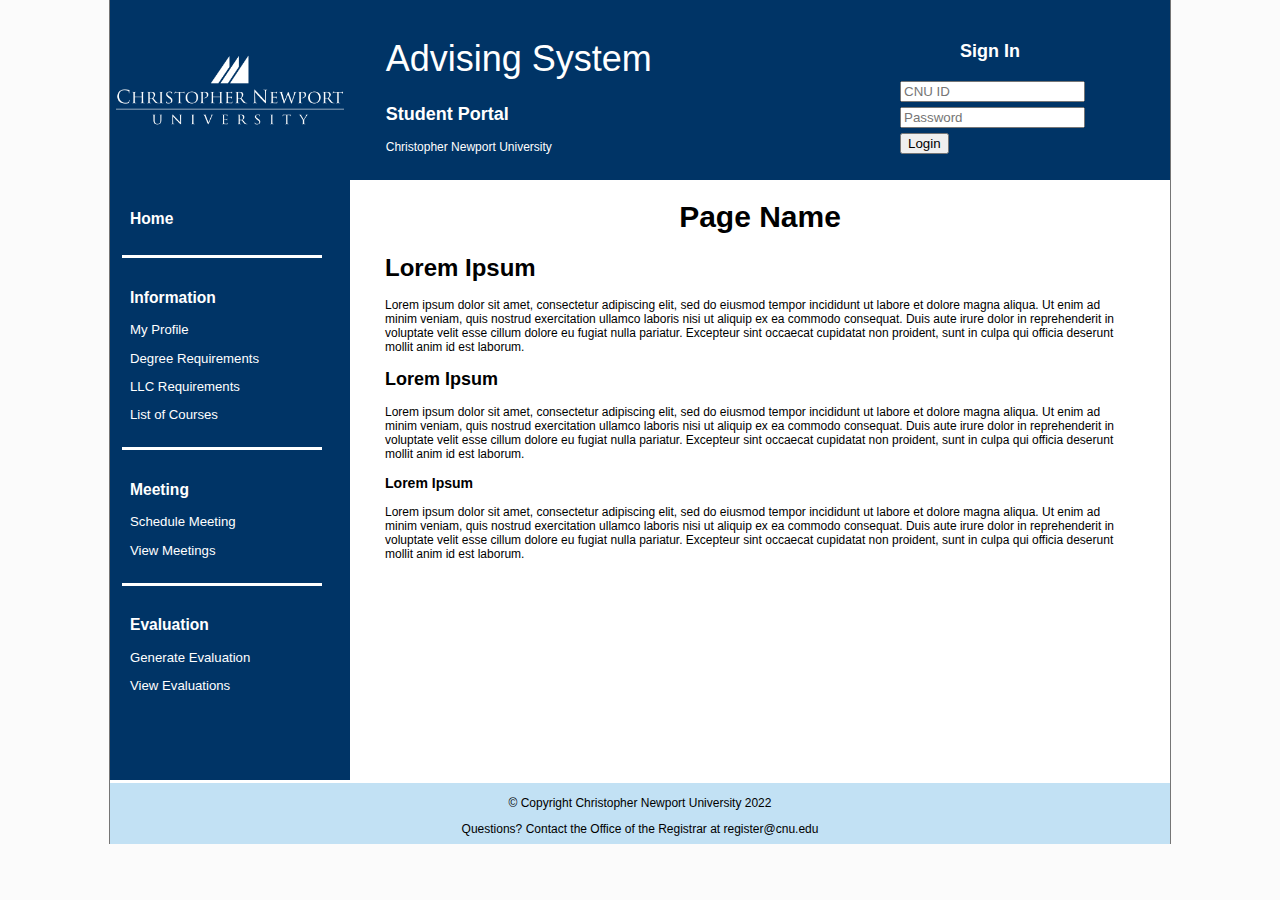
==== index.html @ c7f956e0 "Adding sql script and new pages to repo." ====
<!DOCTYPE html>
<html lang="en">
<head>
<link href="style.css" rel="stylesheet">
<title>CNU Advising - Home</title>
<meta charset="utf-8">
<meta name="viewport" content="width=device-width, initial-scale=1.0">
</head>

<body>
<div class="body_box">
<table class="hdr_table" cellpadding="0" cellspacing="0" >
	<tr>
		<td class="hdr_logo">
			<div class="cnu_name">
			<a href="http://www.cnu.edu"><img src="images/cnu_name.png" align="center" alt="CNU Logo"></a> 
			</div>
		</td>
		<td class="hdr_title">
			<a href="index.html"><h1>Advising System</h1></a>
			<h2>Student Portal</h2>
			<p>Christopher Newport University</p>
		</td>
		<td class="hdr_login">
			<h2>Sign In</h2>
			<form action="auth.php" method="post" class="login_form">
				<input type="text" name="student_ID" placeholder="CNU ID" id="student_ID" required>
				<br>
				<input type="password" name="password" placeholder="Password" id="password" required>
				<br>
				<input type="submit" value="Login">
			</form>
		</td>
	</tr>
</table>

<div class="main">

<div class="sidenav">
	<br>
	<a href="index.html"><h3>Home</h3></a>
	<img class="navline" src="images/divider.png">
	<a href="index.html"><h3>Information</h3></a>
	<a href="index.html"><p>My Profile</p></a>
	<a href="index.html"><p>Degree Requirements</p></a>
	<a href="index.html"><p>LLC Requirements</p></a>
	<a href="index.html"><p>List of Courses</p></a>
	<img class="navline" src="images/divider.png">
	<a href="index.html"><h3>Meeting</h3></a>
	<a href="index.html"><p>Schedule Meeting</p></a>
	<a href="index.html"><p>View Meetings</p></a>
	<img class="navline" src="images/divider.png">
	<a href="index.html"><h3>Evaluation</h3></a>
	<a href="index.html"><p>Generate Evaluation</p></a>
	<a href="index.html"><p>View Evaluations</p></a>
	<br>
</div>

<div class="content">
	<h1 class="page_name">Page Name</h1>
	<h1>Lorem Ipsum</h1>
	<p>Lorem ipsum dolor sit amet, consectetur adipiscing elit, sed do eiusmod tempor incididunt ut labore et dolore magna aliqua. Ut enim ad minim veniam, quis nostrud exercitation ullamco laboris nisi ut aliquip ex ea commodo consequat. Duis aute irure dolor in reprehenderit in voluptate velit esse cillum dolore eu fugiat nulla pariatur. Excepteur sint occaecat cupidatat non proident, sunt in culpa qui officia deserunt mollit anim id est laborum.</p>
	
	<h2>Lorem Ipsum</h2>
	<p>Lorem ipsum dolor sit amet, consectetur adipiscing elit, sed do eiusmod tempor incididunt ut labore et dolore magna aliqua. Ut enim ad minim veniam, quis nostrud exercitation ullamco laboris nisi ut aliquip ex ea commodo consequat. Duis aute irure dolor in reprehenderit in voluptate velit esse cillum dolore eu fugiat nulla pariatur. Excepteur sint occaecat cupidatat non proident, sunt in culpa qui officia deserunt mollit anim id est laborum.</p>
	
	<h3>Lorem Ipsum</h3>
	<p>Lorem ipsum dolor sit amet, consectetur adipiscing elit, sed do eiusmod tempor incididunt ut labore et dolore magna aliqua. Ut enim ad minim veniam, quis nostrud exercitation ullamco laboris nisi ut aliquip ex ea commodo consequat. Duis aute irure dolor in reprehenderit in voluptate velit esse cillum dolore eu fugiat nulla pariatur. Excepteur sint occaecat cupidatat non proident, sunt in culpa qui officia deserunt mollit anim id est laborum.</p>
</div>

</div>
<div class="footer">
	<p>&copy; Copyright Christopher Newport University 2022</p>
	<a href="mailto:register@cnu.edu">Questions? Contact the Office of the Registrar at register@cnu.edu</a>

</div>



</div>
</body>
---- style.css ----
/*
== Color Ref ==
cnu logo: #004B8D
cnu edu site: #003466
*/

body {
	background-color: #FBFBFB;
	font-family: Arial, Helvetica, Sans-serif;
	font-weight: normal;
	color: #000000;
	font-size: 12px;
	margin: 0 0 0 0;
	padding: 0px;
}

.body_box {
	background-color: #FFFFFF;
	border-left: 1px solid #757575;
	border-right: 1px solid #757575;
	margin: 0 auto 0 auto;
	width: 1060px;
}

a:link, a:visited, a:active {
	font-family: Arial, Helvetica, Sans-serif;
	color: #23619e;
	text-decoration: none;
	font-weight: normal;
}

.hdr_table {
	background-color: #003466;
	
	width: 100%;
	height: 180px;
}

.hdr_logo {
	width:240px;
}

.cnu_name {
	width: 100%;
}

.cnu_name img {
	margin: auto;
	display: block;
	width: 228px; 
	height: 72px;	
}

.hdr_title {
	width: 550px;
	color: #FFFFFF;
}

a:link {color: #FFFFFF;}
a:visited {color: #FFFFFF;}
a:hover {color: #EBF1F8;}

.hdr_title h1 {
	margin-left: 6.5%;
	font-size:3em;
	font-weight: 500;
}
.hdr_title h2 {
	margin-left: 6.5%;
}
.hdr_title p {
	margin-left: 6.5%;
}


.hdr_login {
	color: #FFFFFF;
}

.hdr_login h2 {
	text-align: right;
	margin-right: 150px;
}

.login_form input {
	margin-right: 30px;
	margin-top: 5px;
}
.main {
	display:inline-block;
	width: 100%;
	margin: 0 auto 0 auto;
}
.sidenav {
	background-color: #003466;
	color: #FFFFFF;
	width: 240px;
	height: 600px;
	margin-top: 0;
	margin-bottom: 0;
	float: left;
}

.sidenav h3 {
	padding-left: 20px;
	font-size: 1.3em;
}

.sidenav p {
	padding-left: 20px;
	font-size: 1.1em;
}

.navline {
	margin: 1em 1em;
}

.content {
	padding-left: 35px;
	padding-right: 35px;
	width:750px;
	min-height: 400px;
	float: right;
}

.page_name {
	text-align: center;
	font-size: 2.5em;
}

.footer {
	padding-top:1px;
	padding-bottom: 10px;
	display: block;
	text-align: center;
	width: 100%;
	height: 50px;
	background-color: #C2E1F4;
}

.footer a {
	color: #000000;
}
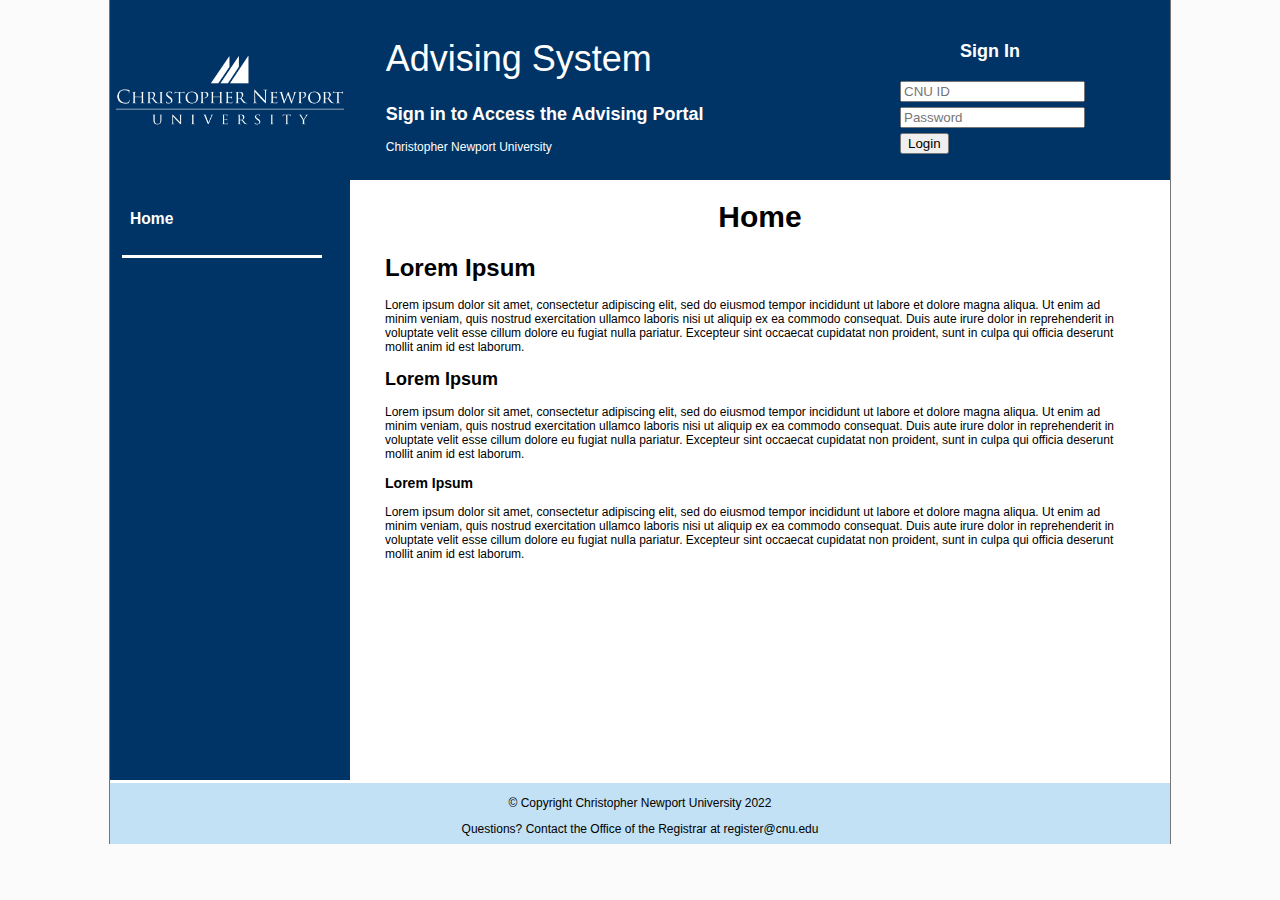
==== commit e5c4b205: "1.4 user homepage navs properly set up" ====
--- a/index.html
+++ b/index.html
@@ -18,7 +18,7 @@
 		</td>
 		<td class="hdr_title">
 			<a href="index.html"><h1>Advising System</h1></a>
-			<h2>Student Portal</h2>
+			<h2>Sign in to Access the Advising Portal</h2>
 			<p>Christopher Newport University</p>
 		</td>
 		<td class="hdr_login">
@@ -36,28 +36,15 @@
 
 <div class="main">
 
-<div class="sidenav">
+<div class="index_sidenav">
 	<br>
 	<a href="index.html"><h3>Home</h3></a>
 	<img class="navline" src="images/divider.png">
-	<a href="index.html"><h3>Information</h3></a>
-	<a href="index.html"><p>My Profile</p></a>
-	<a href="index.html"><p>Degree Requirements</p></a>
-	<a href="index.html"><p>LLC Requirements</p></a>
-	<a href="index.html"><p>List of Courses</p></a>
-	<img class="navline" src="images/divider.png">
-	<a href="index.html"><h3>Meeting</h3></a>
-	<a href="index.html"><p>Schedule Meeting</p></a>
-	<a href="index.html"><p>View Meetings</p></a>
-	<img class="navline" src="images/divider.png">
-	<a href="index.html"><h3>Evaluation</h3></a>
-	<a href="index.html"><p>Generate Evaluation</p></a>
-	<a href="index.html"><p>View Evaluations</p></a>
-	<br>
+	<br><br>
 </div>
 
 <div class="content">
-	<h1 class="page_name">Page Name</h1>
+	<h1 class="page_name">Home</h1>
 	<h1>Lorem Ipsum</h1>
 	<p>Lorem ipsum dolor sit amet, consectetur adipiscing elit, sed do eiusmod tempor incididunt ut labore et dolore magna aliqua. Ut enim ad minim veniam, quis nostrud exercitation ullamco laboris nisi ut aliquip ex ea commodo consequat. Duis aute irure dolor in reprehenderit in voluptate velit esse cillum dolore eu fugiat nulla pariatur. Excepteur sint occaecat cupidatat non proident, sunt in culpa qui officia deserunt mollit anim id est laborum.</p>
 	
--- a/style.css
+++ b/style.css
@@ -89,13 +89,14 @@
 .main {
 	display:inline-block;
 	width: 100%;
+	height: auto;
 	margin: 0 auto 0 auto;
 }
 .sidenav {
 	background-color: #003466;
 	color: #FFFFFF;
 	width: 240px;
-	height: 600px;
+	height: 100%;
 	margin-top: 0;
 	margin-bottom: 0;
 	float: left;
@@ -111,6 +112,26 @@
 	font-size: 1.1em;
 }
 
+.index_sidenav {
+	background-color: #003466;
+	color: #FFFFFF;
+	width: 240px;
+	min-height: 600px;
+	margin-top: 0;
+	margin-bottom: 0;
+	float: left;
+}
+
+.index_sidenav h3 {
+	padding-left: 20px;
+	font-size: 1.3em;
+}
+
+.index_sidenav p {
+	padding-left: 20px;
+	font-size: 1.1em;
+}
+
 .navline {
 	margin: 1em 1em;
 }
@@ -119,7 +140,6 @@
 	padding-left: 35px;
 	padding-right: 35px;
 	width:750px;
-	min-height: 400px;
 	float: right;
 }
 
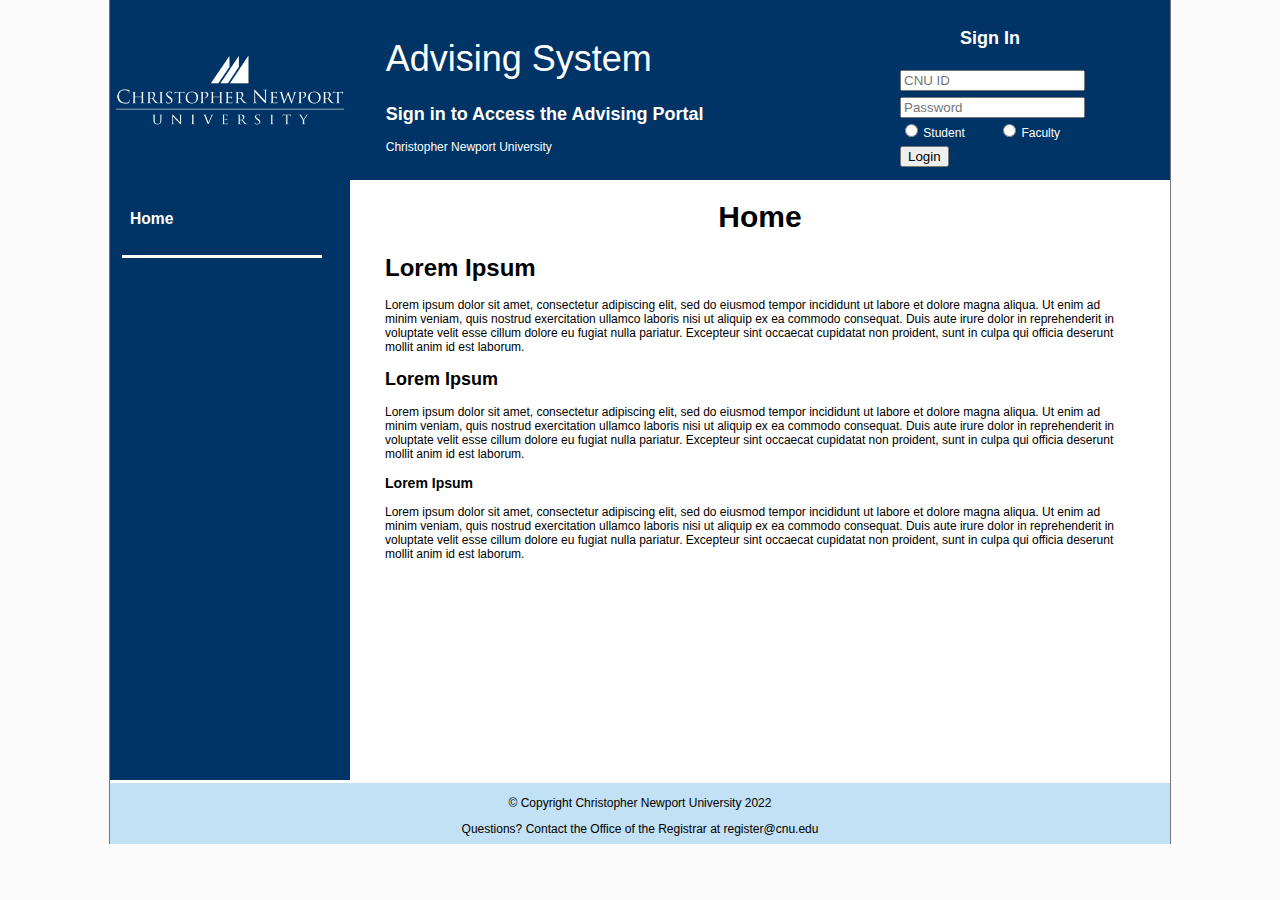
==== commit e2a87272: "1.7 the login form in index is once again communicating with auth.php, session storage and redirect " ====
--- a/index.html
+++ b/index.html
@@ -23,10 +23,15 @@
 		</td>
 		<td class="hdr_login">
 			<h2>Sign In</h2>
-			<form action="auth.php" method="post" class="login_form">
-				<input type="text" name="student_ID" placeholder="CNU ID" id="student_ID" required>
+			<form id="login" action="auth.php" method="post" class="login_form">
+				<input type="text" name="username" placeholder="CNU ID" id="username" maxlength="45" required>
 				<br>
-				<input type="password" name="password" placeholder="Password" id="password" required>
+				<input type="password" name="password" placeholder="Password" id="password" maxlength="45" required>
+				<br>
+				<input type="radio" id="student" name="user_type" value="Student" required>
+				<label for="student">Student</label>
+				<input type="radio" id="faculty" name="user_type" value="Faculty">
+				<label for="faculty">Faculty</label>
 				<br>
 				<input type="submit" value="Login">
 			</form>
--- a/style.css
+++ b/style.css
@@ -84,8 +84,14 @@
 
 .login_form input {
 	margin-right: 30px;
-	margin-top: 5px;
+	margin-top: 6px;
 }
+
+label {
+  margin-left: -28px;
+  margin-right: 30px;
+}
+
 .main {
 	display:inline-block;
 	width: 100%;
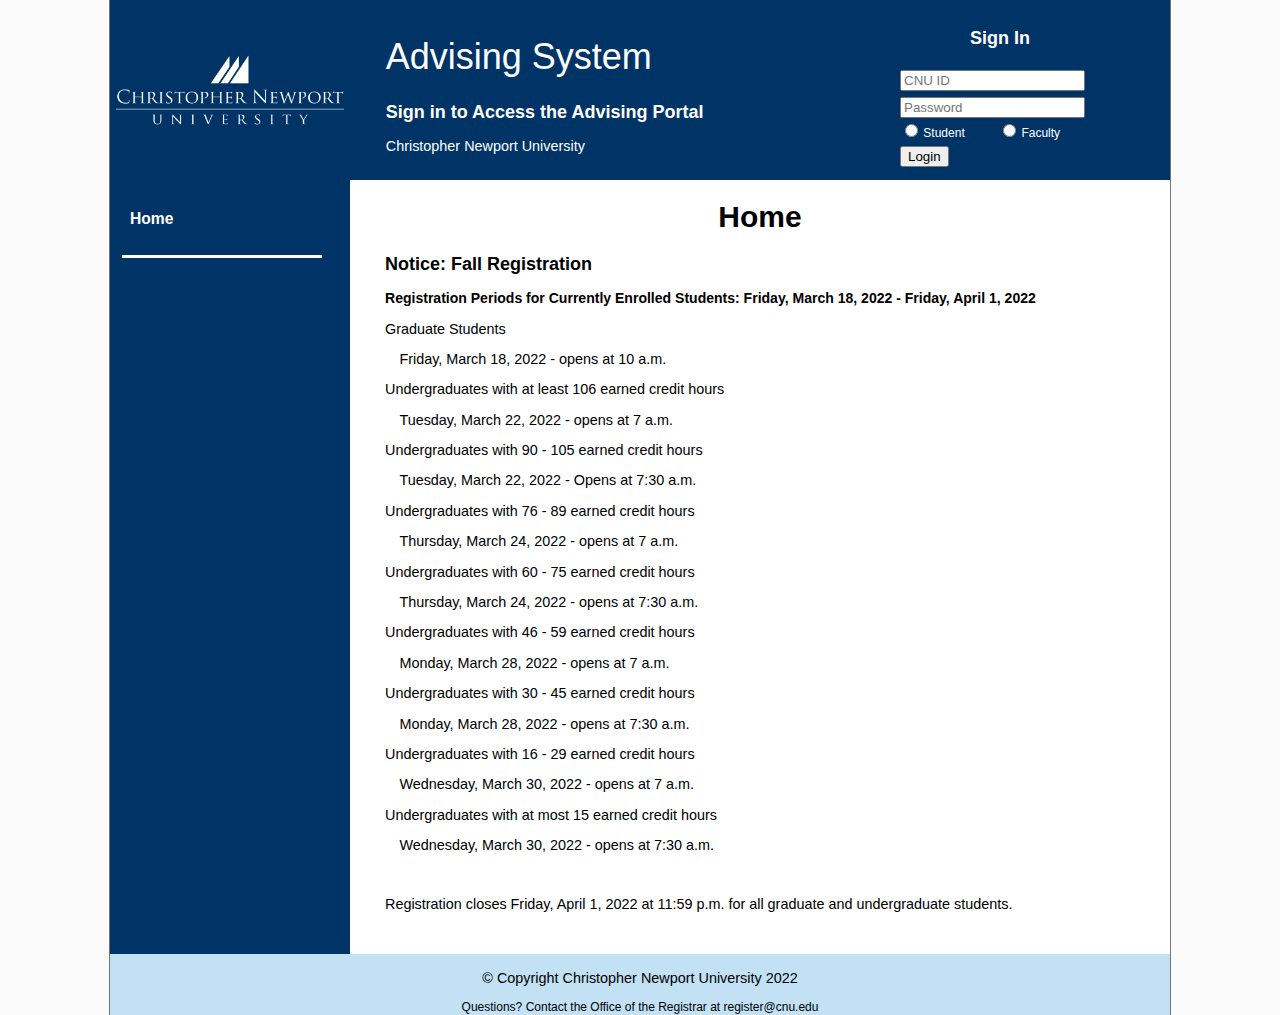
==== commit f3567f2e: "3.4 filler data for index page, removed availability from registrar" ====
--- a/index.html
+++ b/index.html
@@ -28,9 +28,9 @@
 				<br>
 				<input type="password" name="password" placeholder="Password" id="password" maxlength="45" required>
 				<br>
-				<input type="radio" id="student" name="user_type" value="Student" required>
+				<input type="radio" id="student" name="usertype" value="Student" required>
 				<label for="student">Student</label>
-				<input type="radio" id="faculty" name="user_type" value="Faculty">
+				<input type="radio" id="faculty" name="usertype" value="Faculty">
 				<label for="faculty">Faculty</label>
 				<br>
 				<input type="submit" value="Login">
@@ -50,14 +50,30 @@
 
 <div class="content">
 	<h1 class="page_name">Home</h1>
-	<h1>Lorem Ipsum</h1>
-	<p>Lorem ipsum dolor sit amet, consectetur adipiscing elit, sed do eiusmod tempor incididunt ut labore et dolore magna aliqua. Ut enim ad minim veniam, quis nostrud exercitation ullamco laboris nisi ut aliquip ex ea commodo consequat. Duis aute irure dolor in reprehenderit in voluptate velit esse cillum dolore eu fugiat nulla pariatur. Excepteur sint occaecat cupidatat non proident, sunt in culpa qui officia deserunt mollit anim id est laborum.</p>
-	
-	<h2>Lorem Ipsum</h2>
-	<p>Lorem ipsum dolor sit amet, consectetur adipiscing elit, sed do eiusmod tempor incididunt ut labore et dolore magna aliqua. Ut enim ad minim veniam, quis nostrud exercitation ullamco laboris nisi ut aliquip ex ea commodo consequat. Duis aute irure dolor in reprehenderit in voluptate velit esse cillum dolore eu fugiat nulla pariatur. Excepteur sint occaecat cupidatat non proident, sunt in culpa qui officia deserunt mollit anim id est laborum.</p>
-	
-	<h3>Lorem Ipsum</h3>
-	<p>Lorem ipsum dolor sit amet, consectetur adipiscing elit, sed do eiusmod tempor incididunt ut labore et dolore magna aliqua. Ut enim ad minim veniam, quis nostrud exercitation ullamco laboris nisi ut aliquip ex ea commodo consequat. Duis aute irure dolor in reprehenderit in voluptate velit esse cillum dolore eu fugiat nulla pariatur. Excepteur sint occaecat cupidatat non proident, sunt in culpa qui officia deserunt mollit anim id est laborum.</p>
+	<h2>Notice: Fall Registration</h2>
+	<h3>Registration Periods for Currently Enrolled Students: Friday, March 18, 2022 - Friday, April 1, 2022</h3>
+
+	<p>Graduate Students</p>
+	<p>&emsp;Friday, March 18, 2022 - opens at 10 a.m.</p>
+	<p>Undergraduates with at least 106 earned credit hours</p>
+	<p>&emsp;Tuesday, March 22, 2022 - opens at 7 a.m.</p>
+	<p>Undergraduates with 90 - 105 earned credit hours</p>
+	<p>&emsp;Tuesday, March 22, 2022 - Opens at 7:30 a.m.</p>
+	<p>Undergraduates with 76 - 89 earned credit hours</p>
+	<p>&emsp;Thursday, March 24, 2022 - opens at 7 a.m.</p>
+	<p>Undergraduates with 60 - 75 earned credit hours</p>
+	<p>&emsp;Thursday, March 24, 2022 - opens at 7:30 a.m.</p>
+	<p>Undergraduates with 46 - 59 earned credit hours</p>
+	<p>&emsp;Monday, March 28, 2022 - opens at 7 a.m.</p>
+	<p>Undergraduates with 30 - 45 earned credit hours</p>
+	<p>&emsp;Monday, March 28, 2022 - opens at 7:30 a.m.</p>
+	<p>Undergraduates with 16 - 29 earned credit hours</p>
+	<p>&emsp;Wednesday, March 30, 2022 - opens at 7 a.m.</p>
+	<p>Undergraduates with at most 15 earned credit hours</p>
+	<p>&emsp;Wednesday, March 30, 2022 - opens at 7:30 a.m.</p>
+	<br>
+	<p>Registration closes Friday, April 1, 2022 at 11:59 p.m. for all graduate and undergraduate students.</p>
+	<br><br>
 </div>
 
 </div>
--- a/style.css
+++ b/style.css
@@ -4,6 +4,7 @@
 cnu edu site: #003466
 */
 
+/* ==== GLOBAL STYLES ==== */
 body {
 	background-color: #FBFBFB;
 	font-family: Arial, Helvetica, Sans-serif;
@@ -14,6 +15,21 @@
 	padding: 0px;
 }
 
+p {
+	font-size: 1.2em;
+}
+
+a:link, a:visited {
+	text-decoration: none;
+	color: #FFFFFF;
+}
+
+a:hover {
+	color: #DCE9F8;
+	text-decoration: underline;
+}
+
+/* ==== GLOBAL CLASSES ==== */
 .body_box {
 	background-color: #FFFFFF;
 	border-left: 1px solid #757575;
@@ -22,13 +38,6 @@
 	width: 1060px;
 }
 
-a:link, a:visited, a:active {
-	font-family: Arial, Helvetica, Sans-serif;
-	color: #23619e;
-	text-decoration: none;
-	font-weight: normal;
-}
-
 .hdr_table {
 	background-color: #003466;
 	
@@ -56,30 +65,37 @@
 	color: #FFFFFF;
 }
 
-a:link {color: #FFFFFF;}
-a:visited {color: #FFFFFF;}
-a:hover {color: #EBF1F8;}
+.hdr_title a:hover {
+	text-decoration: none;
+}
 
 .hdr_title h1 {
 	margin-left: 6.5%;
 	font-size:3em;
 	font-weight: 500;
 }
+
 .hdr_title h2 {
 	margin-left: 6.5%;
 }
+
 .hdr_title p {
 	margin-left: 6.5%;
-}
-
+	
+}
 
 .hdr_login {
 	color: #FFFFFF;
 }
 
 .hdr_login h2 {
-	text-align: right;
-	margin-right: 150px;
+	text-align: left;
+	margin-left: 70px;
+}
+
+.hdr_login p {
+	text-align: left;
+	margin-left: 70px;
 }
 
 .login_form input {
@@ -87,25 +103,30 @@
 	margin-top: 6px;
 }
 
-label {
+.login_form label {
   margin-left: -28px;
   margin-right: 30px;
 }
 
+.logout_form input {
+	margin-left: 70px;
+	margin-top: 6px;
+}
+
 .main {
-	display:inline-block;
+	display: flex;
 	width: 100%;
 	height: auto;
 	margin: 0 auto 0 auto;
 }
+
 .sidenav {
 	background-color: #003466;
 	color: #FFFFFF;
 	width: 240px;
-	height: 100%;
+	height: auto;
 	margin-top: 0;
 	margin-bottom: 0;
-	float: left;
 }
 
 .sidenav h3 {
@@ -123,9 +144,9 @@
 	color: #FFFFFF;
 	width: 240px;
 	min-height: 600px;
+	height: auto;
 	margin-top: 0;
 	margin-bottom: 0;
-	float: left;
 }
 
 .index_sidenav h3 {
@@ -143,10 +164,16 @@
 }
 
 .content {
+	flex-grow:4;
 	padding-left: 35px;
 	padding-right: 35px;
 	width:750px;
-	float: right;
+
+}
+
+.content a {
+	color: #000000;
+	text-decoration: none;
 }
 
 .page_name {
@@ -167,3 +194,46 @@
 .footer a {
 	color: #000000;
 }
+
+/* ==== INFORMATION SUBSYSTEM STYLES ==== */
+
+.info_table {
+	border-collapse: collapse;
+	border: 3px solid #000000;
+}
+
+.info_table th {
+	text-align: left;
+	padding-left: 5px;
+	padding-right: 10px;
+	border-right: 3px solid #000000;
+	border-top: 1px solid #000000;
+	border-bottom: 1px solid #000000;
+}
+
+.info_table td {
+	text-align: left;
+	padding-left: 5px;
+	padding-right: 5px;
+	border-top: 1px solid #000000;
+	border-bottom: 1px solid #000000;
+}
+
+.credit_table {
+	margin: 0;
+	border-collapse: collapse;
+    border: 3px solid #000000;
+}
+
+.credit_table th {
+	
+	text-align: center;
+	padding: 0 5px 0 5px;
+	border: 3px solid #000000;
+}
+
+.credit_table td {
+	text-align: center;
+	padding: 0 5px 0 5px;
+	border: 1px solid #000000;
+}
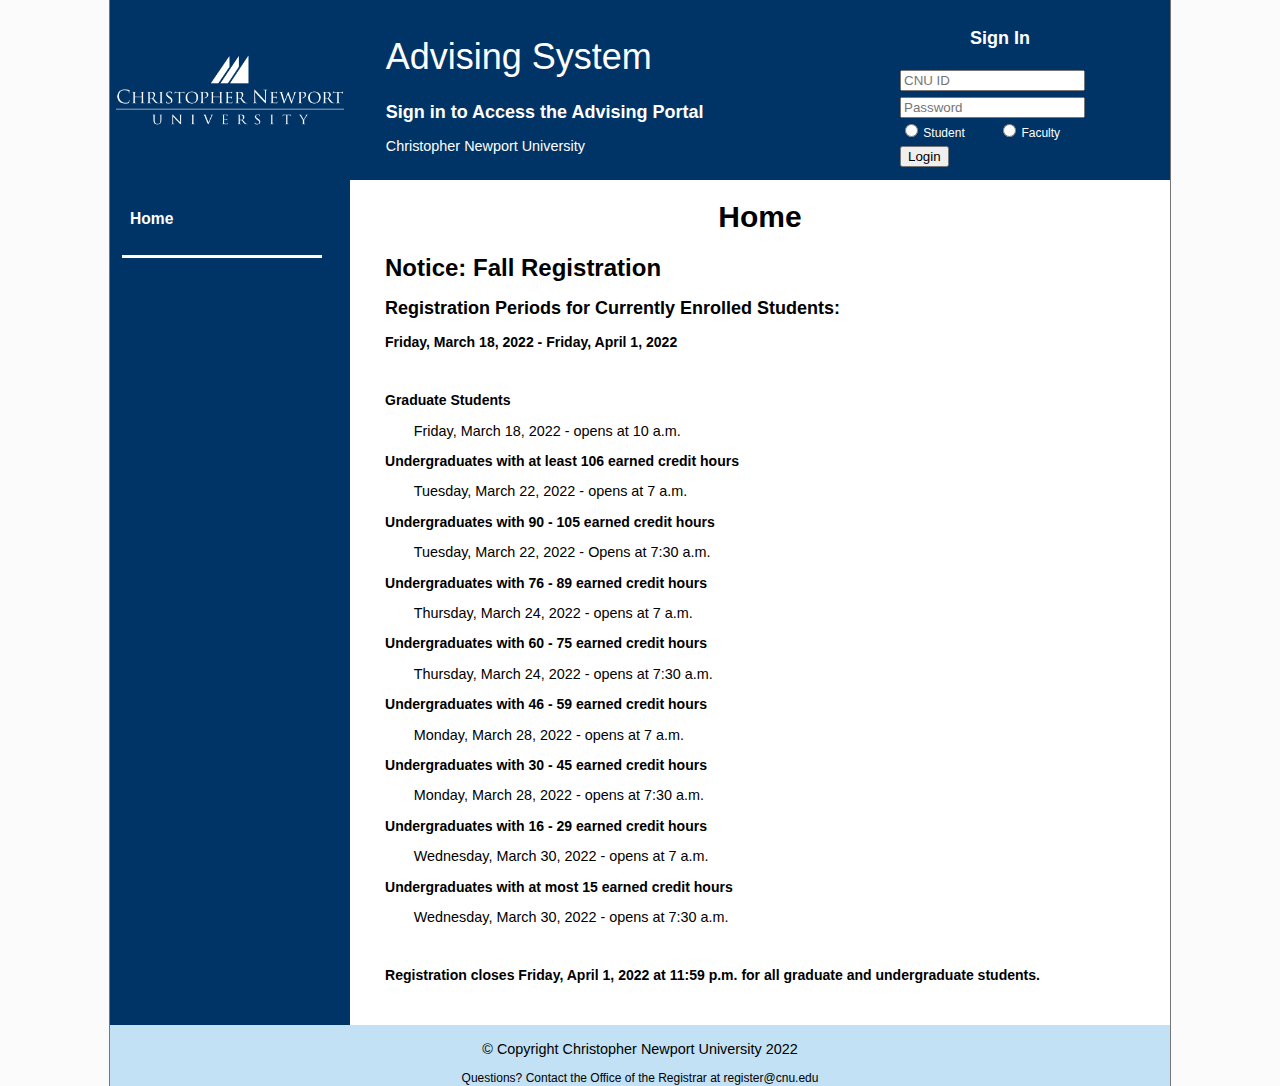
==== commit 18b875e6: "3.5 home pages updated with registration information" ====
--- a/index.html
+++ b/index.html
@@ -50,29 +50,30 @@
 
 <div class="content">
 	<h1 class="page_name">Home</h1>
-	<h2>Notice: Fall Registration</h2>
-	<h3>Registration Periods for Currently Enrolled Students: Friday, March 18, 2022 - Friday, April 1, 2022</h3>
-
-	<p>Graduate Students</p>
-	<p>&emsp;Friday, March 18, 2022 - opens at 10 a.m.</p>
-	<p>Undergraduates with at least 106 earned credit hours</p>
-	<p>&emsp;Tuesday, March 22, 2022 - opens at 7 a.m.</p>
-	<p>Undergraduates with 90 - 105 earned credit hours</p>
-	<p>&emsp;Tuesday, March 22, 2022 - Opens at 7:30 a.m.</p>
-	<p>Undergraduates with 76 - 89 earned credit hours</p>
-	<p>&emsp;Thursday, March 24, 2022 - opens at 7 a.m.</p>
-	<p>Undergraduates with 60 - 75 earned credit hours</p>
-	<p>&emsp;Thursday, March 24, 2022 - opens at 7:30 a.m.</p>
-	<p>Undergraduates with 46 - 59 earned credit hours</p>
-	<p>&emsp;Monday, March 28, 2022 - opens at 7 a.m.</p>
-	<p>Undergraduates with 30 - 45 earned credit hours</p>
-	<p>&emsp;Monday, March 28, 2022 - opens at 7:30 a.m.</p>
-	<p>Undergraduates with 16 - 29 earned credit hours</p>
-	<p>&emsp;Wednesday, March 30, 2022 - opens at 7 a.m.</p>
-	<p>Undergraduates with at most 15 earned credit hours</p>
-	<p>&emsp;Wednesday, March 30, 2022 - opens at 7:30 a.m.</p>
+	<h1>Notice: Fall Registration</h1>
+	<h2>Registration Periods for Currently Enrolled Students:</h2>
+	<h3>Friday, March 18, 2022 - Friday, April 1, 2022</h3>
 	<br>
-	<p>Registration closes Friday, April 1, 2022 at 11:59 p.m. for all graduate and undergraduate students.</p>
+	<h3>Graduate Students</h3>
+	<p>&emsp;&emsp;Friday, March 18, 2022 - opens at 10 a.m.</p>
+	<h3>Undergraduates with at least 106 earned credit hours</h3>
+	<p>&emsp;&emsp;Tuesday, March 22, 2022 - opens at 7 a.m.</p>
+	<h3>Undergraduates with 90 - 105 earned credit hours</h3>
+	<p>&emsp;&emsp;Tuesday, March 22, 2022 - Opens at 7:30 a.m.</p>
+	<h3>Undergraduates with 76 - 89 earned credit hours</h3>
+	<p>&emsp;&emsp;Thursday, March 24, 2022 - opens at 7 a.m.</p>
+	<h3>Undergraduates with 60 - 75 earned credit hours</h3>
+	<p>&emsp;&emsp;Thursday, March 24, 2022 - opens at 7:30 a.m.</p>
+	<h3>Undergraduates with 46 - 59 earned credit hours</h3>
+	<p>&emsp;&emsp;Monday, March 28, 2022 - opens at 7 a.m.</p>
+	<h3>Undergraduates with 30 - 45 earned credit hours</h3>
+	<p>&emsp;&emsp;Monday, March 28, 2022 - opens at 7:30 a.m.</p>
+	<h3>Undergraduates with 16 - 29 earned credit hours</h3>
+	<p>&emsp;&emsp;Wednesday, March 30, 2022 - opens at 7 a.m.</p>
+	<h3>Undergraduates with at most 15 earned credit hours</h3>
+	<p>&emsp;&emsp;Wednesday, March 30, 2022 - opens at 7:30 a.m.</p>
+	<br>
+	<h3>Registration closes Friday, April 1, 2022 at 11:59 p.m. for all graduate and undergraduate students.</h3>
 	<br><br>
 </div>
 
